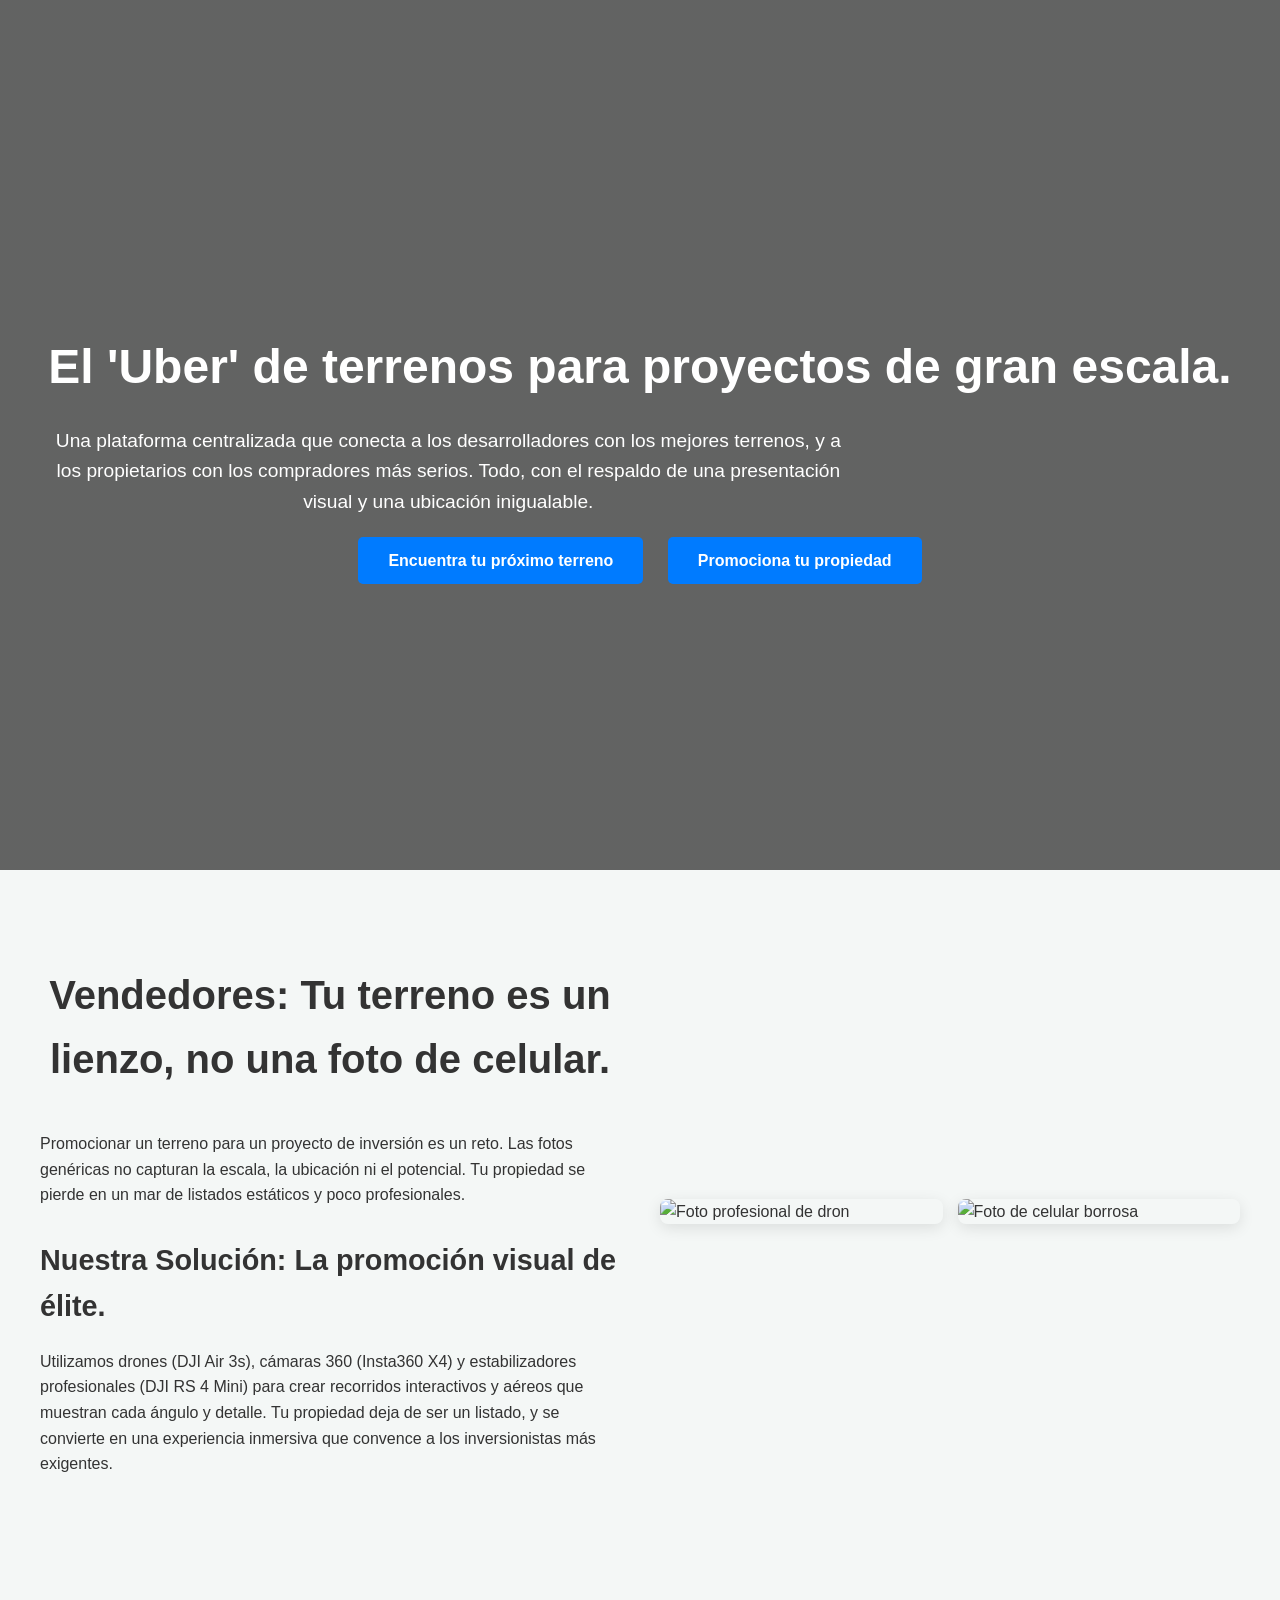
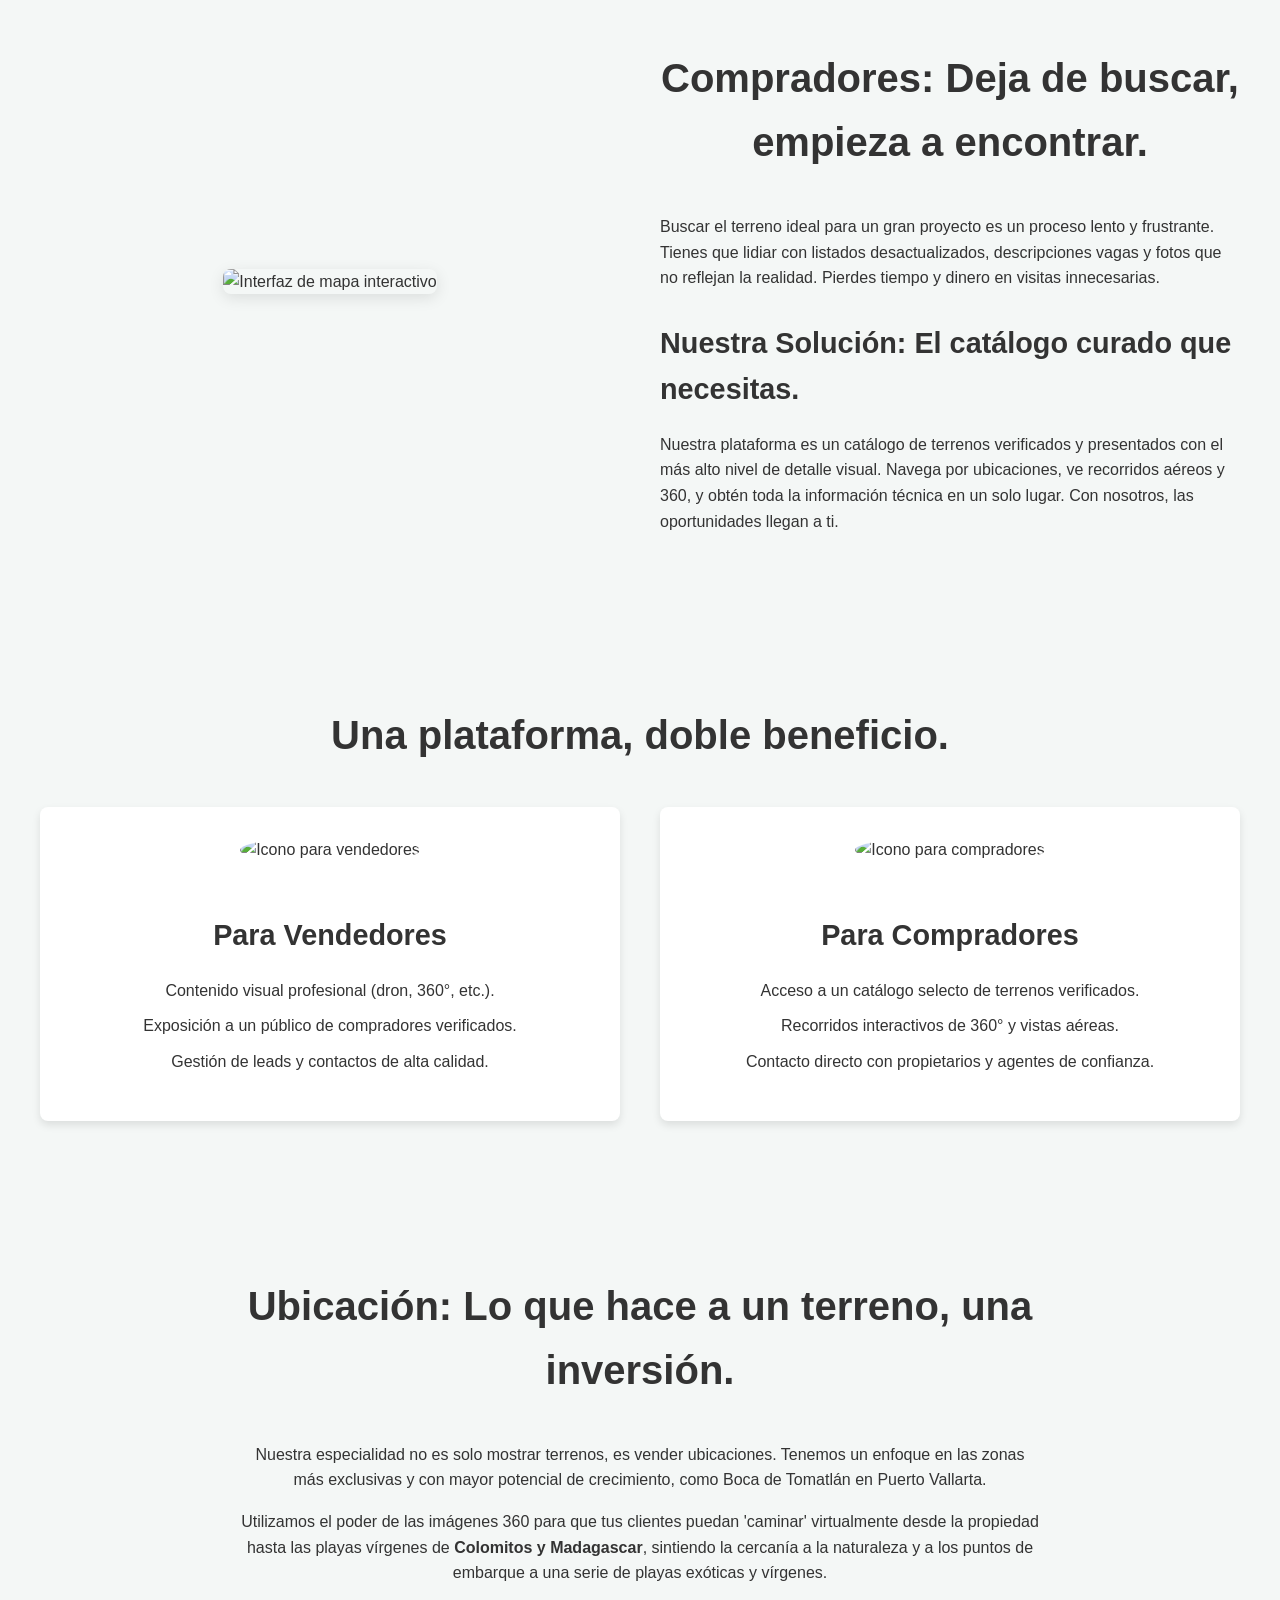
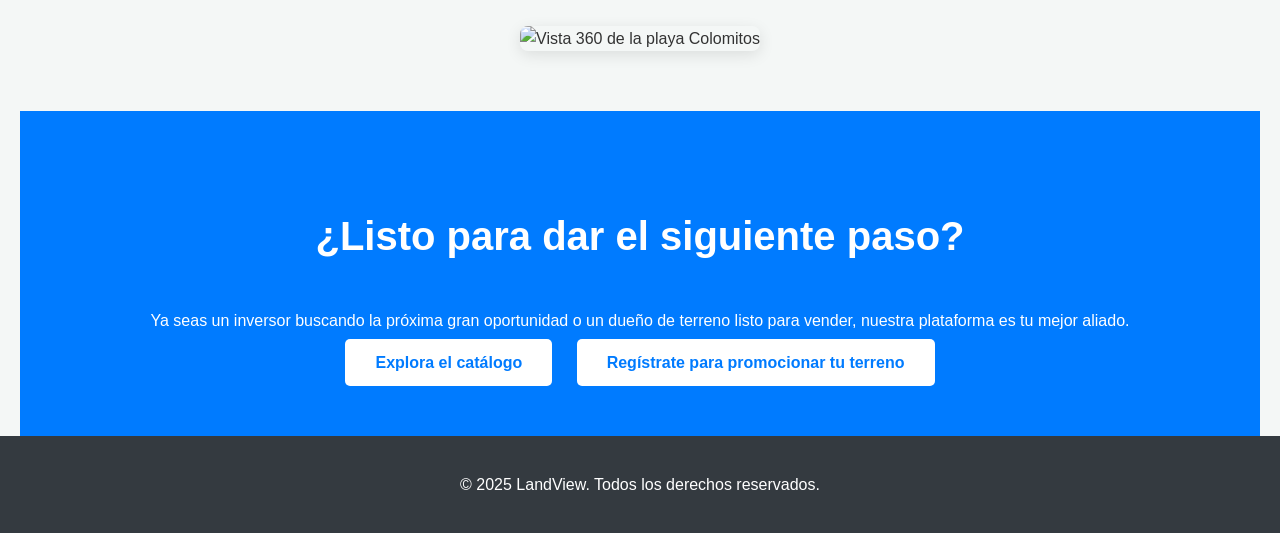
==== index.html @ 1fe2bfa3 "feat: Create initial version of the LandView landing page This commit introduces the first version o" ====
<!DOCTYPE html>
<html lang="es">
<head>
    <meta charset="UTF-8">
    <meta name="viewport" content="width=device-width, initial-scale=1.0">
    <title>LandView - El Uber de terrenos para proyectos de gran escala</title>
    <link rel="stylesheet" href="style.css">
</head>
<body>

    <header class="hero-section">
        <div class="hero-content">
            <h1>El 'Uber' de terrenos para proyectos de gran escala.</h1>
            <p>Una plataforma centralizada que conecta a los desarrolladores con los mejores terrenos, y a los propietarios con los compradores más serios. Todo, con el respaldo de una presentación visual y una ubicación inigualable.</p>
            <a href="#compradores" class="cta-button">Encuentra tu próximo terreno</a>
            <a href="#vendedores" class="cta-button">Promociona tu propiedad</a>
        </div>
        <div class="hero-visual">
        </div>
    </header>

    <main>
        <section id="vendedores" class="problem-solution">
            <div class="text-content">
                <h2>Vendedores: Tu terreno es un lienzo, no una foto de celular.</h2>
                <p>Promocionar un terreno para un proyecto de inversión es un reto. Las fotos genéricas no capturan la escala, la ubicación ni el potencial. Tu propiedad se pierde en un mar de listados estáticos y poco profesionales.</p>
                <h3>Nuestra Solución: La promoción visual de élite.</h3>
                <p>Utilizamos drones (DJI Air 3s), cámaras 360 (Insta360 X4) y estabilizadores profesionales (DJI RS 4 Mini) para crear recorridos interactivos y aéreos que muestran cada ángulo y detalle. Tu propiedad deja de ser un listado, y se convierte en una experiencia inmersiva que convence a los inversionistas más exigentes.</p>
            </div>
            <div class="visual-content comparison-visual">
                <img src="https://picsum.photos/seed/land1/600/400" alt="Foto profesional de dron">
                <img src="https://picsum.photos/seed/land2/600/400?grayscale" alt="Foto de celular borrosa">
            </div>
        </section>

        <section id="compradores" class="problem-solution alt">
            <div class="text-content">
                <h2>Compradores: Deja de buscar, empieza a encontrar.</h2>
                <p>Buscar el terreno ideal para un gran proyecto es un proceso lento y frustrante. Tienes que lidiar con listados desactualizados, descripciones vagas y fotos que no reflejan la realidad. Pierdes tiempo y dinero en visitas innecesarias.</p>
                <h3>Nuestra Solución: El catálogo curado que necesitas.</h3>
                <p>Nuestra plataforma es un catálogo de terrenos verificados y presentados con el más alto nivel de detalle visual. Navega por ubicaciones, ve recorridos aéreos y 360, y obtén toda la información técnica en un solo lugar. Con nosotros, las oportunidades llegan a ti.</p>
            </div>
             <div class="visual-content">
                <img src="https://picsum.photos/seed/map/600/400" alt="Interfaz de mapa interactivo">
            </div>
        </section>

        <section class="benefits">
            <h2>Una plataforma, doble beneficio.</h2>
            <div class="benefits-container">
                <div class="benefit-column">
                    <div class="benefit-icon"><img src="https://picsum.photos/seed/icon1/80/80" alt="Icono para vendedores"></div>
                    <h3>Para Vendedores</h3>
                    <ul>
                        <li>Contenido visual profesional (dron, 360°, etc.).</li>
                        <li>Exposición a un público de compradores verificados.</li>
                        <li>Gestión de leads y contactos de alta calidad.</li>
                    </ul>
                </div>
                <div class="benefit-column">
                    <div class="benefit-icon"><img src="https://picsum.photos/seed/icon2/80/80" alt="Icono para compradores"></div>
                    <h3>Para Compradores</h3>
                    <ul>
                        <li>Acceso a un catálogo selecto de terrenos verificados.</li>
                        <li>Recorridos interactivos de 360° y vistas aéreas.</li>
                        <li>Contacto directo con propietarios y agentes de confianza.</li>
                    </ul>
                </div>
            </div>
        </section>

        <section class="value-added">
             <div class="text-content">
                <h2>Ubicación: Lo que hace a un terreno, una inversión.</h2>
                <p>Nuestra especialidad no es solo mostrar terrenos, es vender ubicaciones. Tenemos un enfoque en las zonas más exclusivas y con mayor potencial de crecimiento, como Boca de Tomatlán en Puerto Vallarta.</p>
                <p>Utilizamos el poder de las imágenes 360 para que tus clientes puedan 'caminar' virtualmente desde la propiedad hasta las playas vírgenes de <strong>Colomitos y Madagascar</strong>, sintiendo la cercanía a la naturaleza y a los puntos de embarque a una serie de playas exóticas y vírgenes.</p>
            </div>
            <div class="visual-content">
                <img src="https://picsum.photos/seed/360view/1200/400" alt="Vista 360 de la playa Colomitos">
            </div>
        </section>

        <section class="cta-final">
            <h2>¿Listo para dar el siguiente paso?</h2>
            <p>Ya seas un inversor buscando la próxima gran oportunidad o un dueño de terreno listo para vender, nuestra plataforma es tu mejor aliado.</p>
            <a href="#compradores" class="cta-button">Explora el catálogo</a>
            <a href="#vendedores" class="cta-button">Regístrate para promocionar tu terreno</a>
        </section>
    </main>

    <footer>
        <p>&copy; 2025 LandView. Todos los derechos reservados.</p>
    </footer>

    <script src="script.js"></script>
</body>
</html>
---- style.css ----
/* General Body Styles */
body {
    font-family: -apple-system, BlinkMacSystemFont, "Segoe UI", Roboto, "Helvetica Neue", Arial, sans-serif;
    line-height: 1.6;
    margin: 0;
    padding: 0;
    background-color: #f4f7f6;
    color: #333;
}

/* Hero Section */
.hero-section {
    background: linear-gradient(rgba(0, 0, 0, 0.6), rgba(0, 0, 0, 0.6)), url('https://picsum.photos/seed/hero/1500/800') no-repeat center center/cover;
    color: #fff;
    padding: 120px 20px;
    text-align: center;
    display: flex;
    flex-direction: column;
    align-items: center;
    justify-content: center;
    min-height: 70vh;
}

.hero-content h1 {
    font-size: 3em;
    margin-bottom: 20px;
}

.hero-content p {
    font-size: 1.2em;
    max-width: 800px;
    margin-bottom: 30px;
}

.cta-button {
    background-color: #007bff;
    color: #fff;
    padding: 15px 30px;
    text-decoration: none;
    border-radius: 5px;
    margin: 0 10px;
    font-weight: bold;
    transition: background-color 0.3s ease;
}

.cta-button:hover {
    background-color: #0056b3;
}

/* Sections General Styling */
main section {
    padding: 60px 20px;
    max-width: 1200px;
    margin: 0 auto;
}

h2 {
    text-align: center;
    font-size: 2.5em;
    margin-bottom: 40px;
}

h3 {
    font-size: 1.8em;
    margin-bottom: 20px;
}

/* Problem-Solution Section */
.problem-solution {
    display: flex;
    gap: 40px;
    align-items: center;
}

.problem-solution .text-content,
.problem-solution .visual-content {
    flex: 1;
}

.problem-solution.alt {
    flex-direction: row-reverse;
}

.visual-content {
    display: flex;
    align-items: center;
    justify-content: center;
    border-radius: 8px;
}

.visual-content img {
    max-width: 100%;
    height: auto;
    border-radius: 8px;
    box-shadow: 0 4px 15px rgba(0,0,0,0.1);
}

.comparison-visual {
    display: flex;
    gap: 15px;
}

.comparison-visual img {
    flex: 1;
    min-width: 0; /* Prevents flex items from overflowing */
}

/* Benefits Section */
.benefits-container {
    display: flex;
    justify-content: space-around;
    gap: 40px;
}

.benefit-column {
    background-color: #fff;
    padding: 30px;
    border-radius: 8px;
    box-shadow: 0 4px 8px rgba(0,0,0,0.1);
    flex: 1;
    text-align: center;
}

.benefit-column ul {
    list-style: none;
    padding: 0;
}

.benefit-column ul li {
    margin-bottom: 10px;
}

.benefit-icon img {
    width: 80px;
    height: 80px;
    border-radius: 50%;
    margin-bottom: 20px;
    object-fit: cover;
}

/* Value Added Section */
.value-added .text-content {
    text-align: center;
    max-width: 800px;
    margin: 0 auto 40px;
}

/* Final CTA Section */
.cta-final {
    background-color: #007bff;
    color: #fff;
    text-align: center;
    padding: 60px 20px;
}

.cta-final h2 {
    color: #fff;
}

.cta-final .cta-button {
    background-color: #fff;
    color: #007bff;
}

.cta-final .cta-button:hover {
    background-color: #e9ecef;
}

/* Footer */
footer {
    text-align: center;
    padding: 20px;
    background-color: #343a40;
    color: #fff;
}
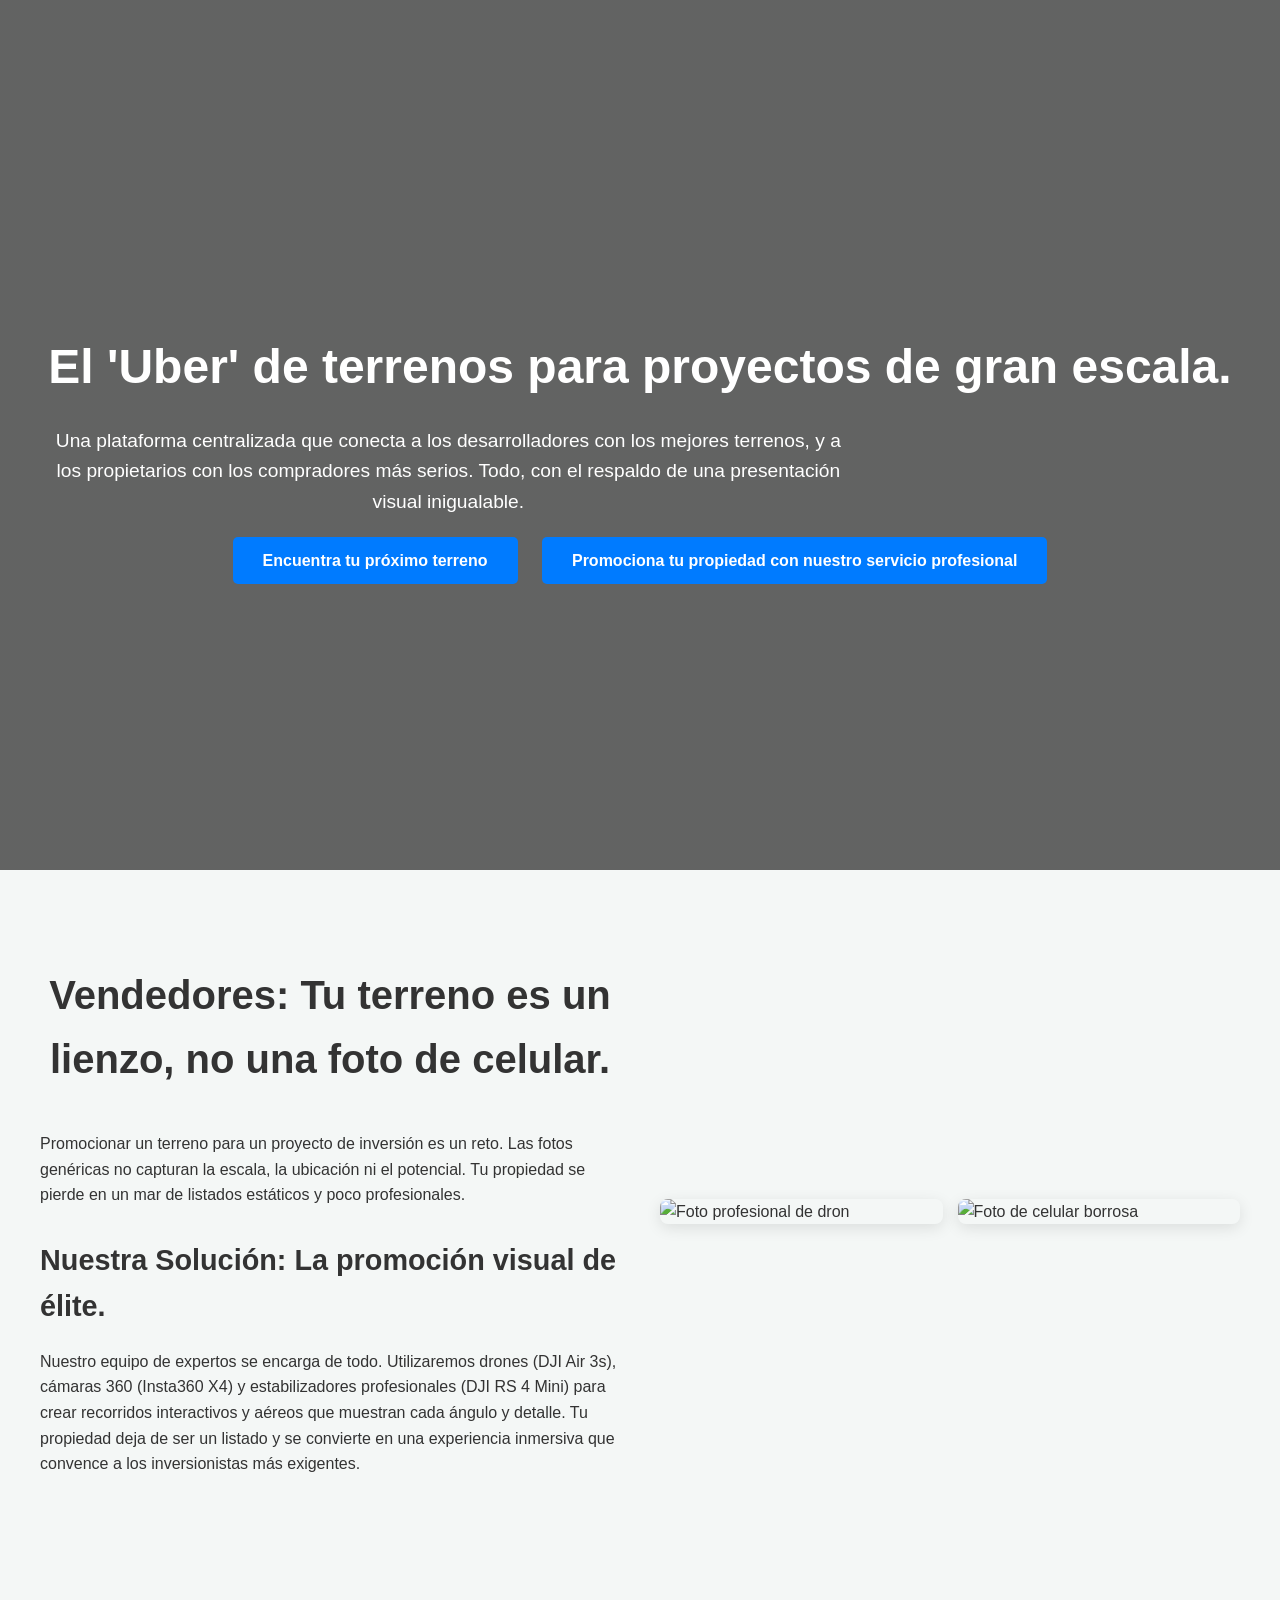
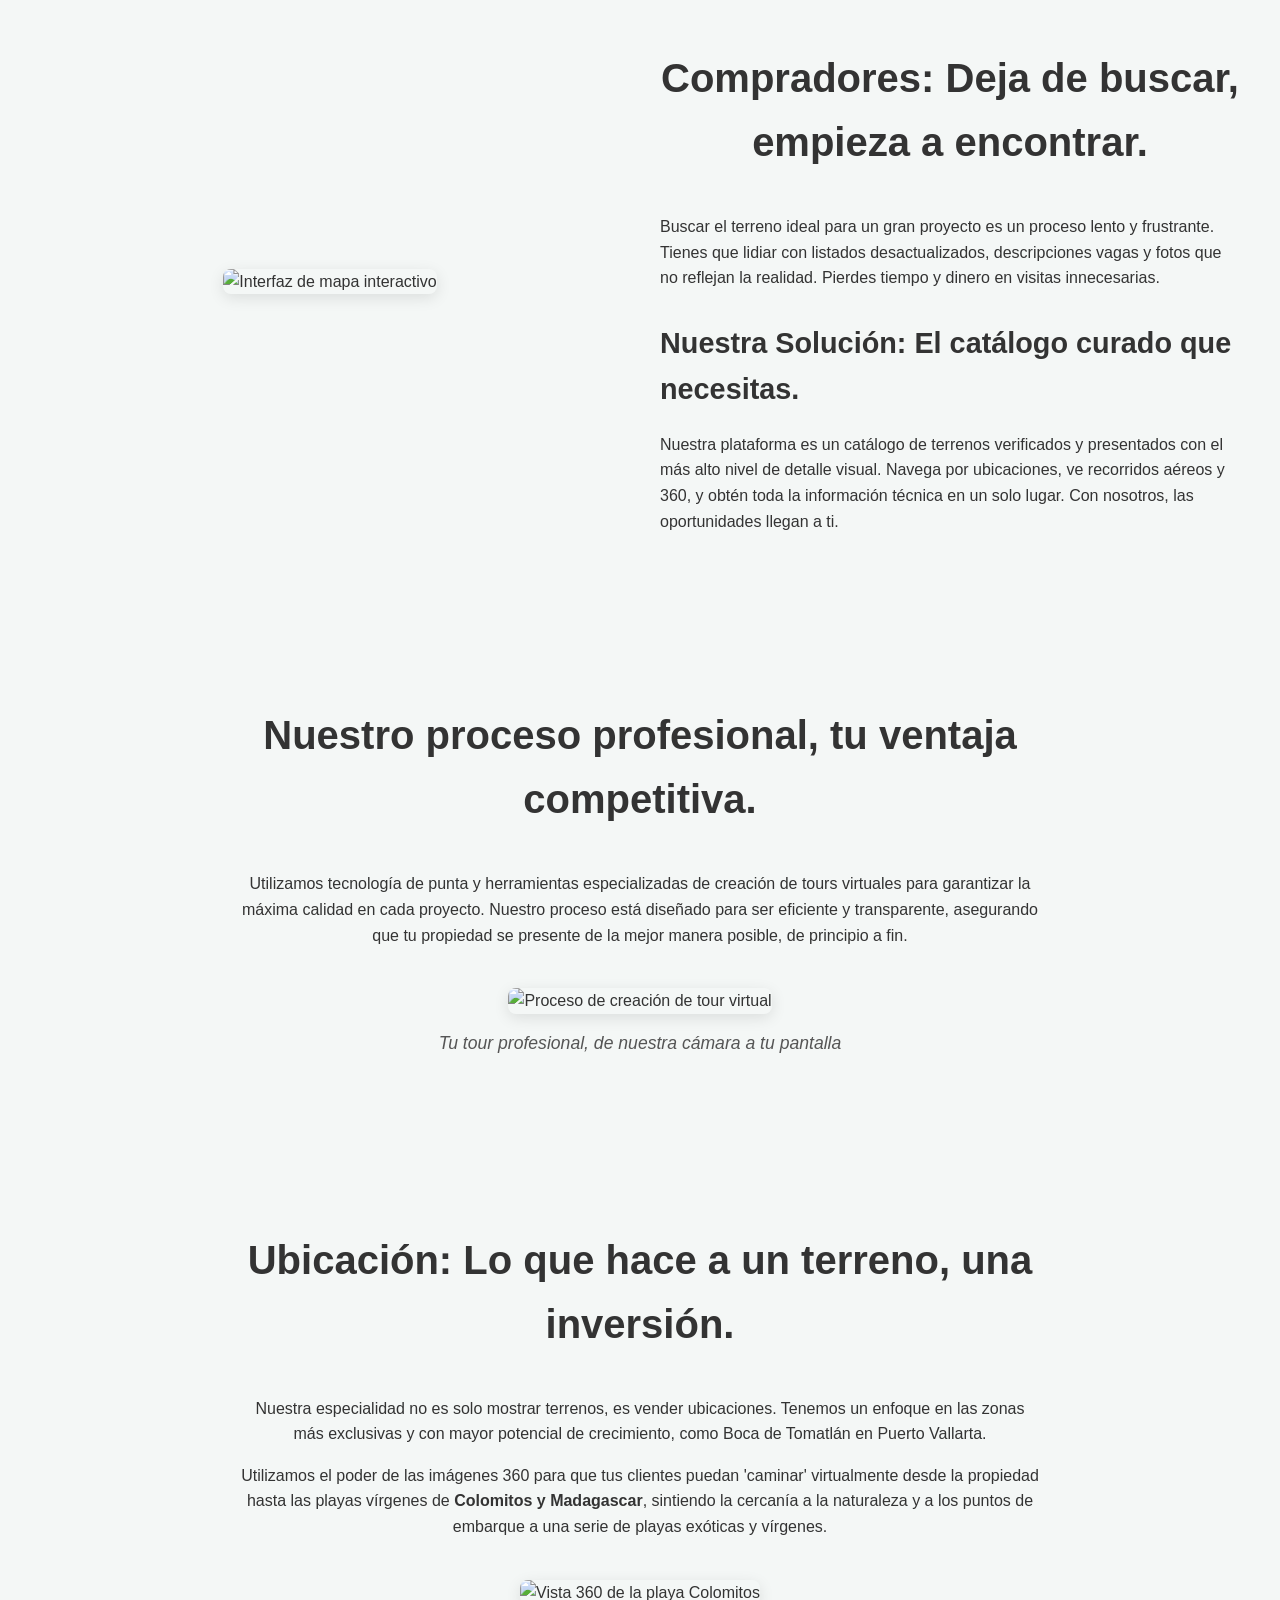
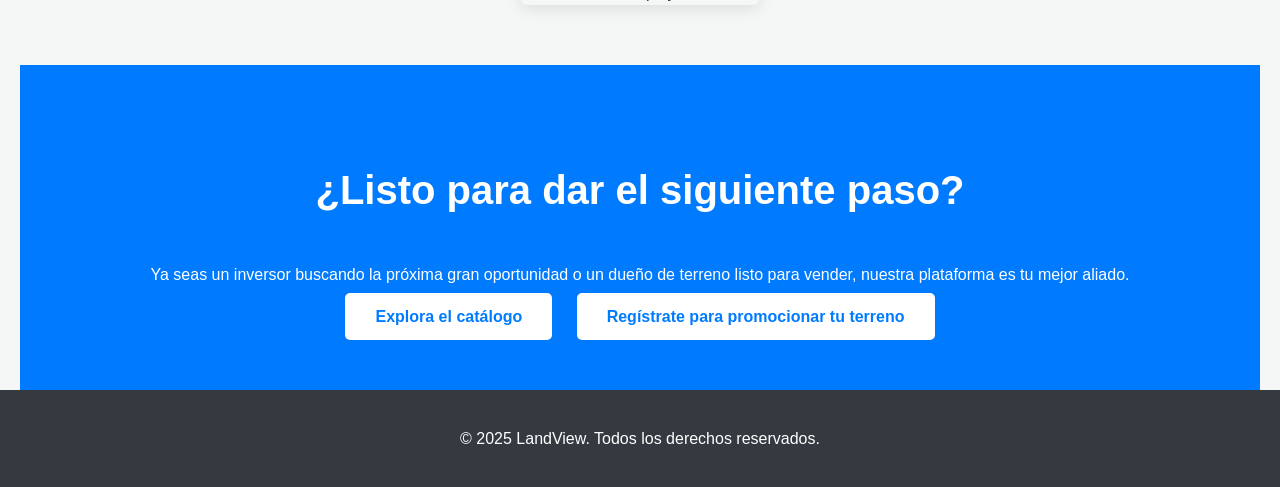
==== commit 6aec98f8: "feat: Update landing page to reflect full-service model This commit refactors the LandView landing p" ====
--- a/index.html
+++ b/index.html
@@ -11,9 +11,9 @@
     <header class="hero-section">
         <div class="hero-content">
             <h1>El 'Uber' de terrenos para proyectos de gran escala.</h1>
-            <p>Una plataforma centralizada que conecta a los desarrolladores con los mejores terrenos, y a los propietarios con los compradores más serios. Todo, con el respaldo de una presentación visual y una ubicación inigualable.</p>
+            <p>Una plataforma centralizada que conecta a los desarrolladores con los mejores terrenos, y a los propietarios con los compradores más serios. Todo, con el respaldo de una presentación visual inigualable.</p>
             <a href="#compradores" class="cta-button">Encuentra tu próximo terreno</a>
-            <a href="#vendedores" class="cta-button">Promociona tu propiedad</a>
+            <a href="#vendedores" class="cta-button">Promociona tu propiedad con nuestro servicio profesional</a>
         </div>
         <div class="hero-visual">
         </div>
@@ -25,7 +25,7 @@
                 <h2>Vendedores: Tu terreno es un lienzo, no una foto de celular.</h2>
                 <p>Promocionar un terreno para un proyecto de inversión es un reto. Las fotos genéricas no capturan la escala, la ubicación ni el potencial. Tu propiedad se pierde en un mar de listados estáticos y poco profesionales.</p>
                 <h3>Nuestra Solución: La promoción visual de élite.</h3>
-                <p>Utilizamos drones (DJI Air 3s), cámaras 360 (Insta360 X4) y estabilizadores profesionales (DJI RS 4 Mini) para crear recorridos interactivos y aéreos que muestran cada ángulo y detalle. Tu propiedad deja de ser un listado, y se convierte en una experiencia inmersiva que convence a los inversionistas más exigentes.</p>
+                <p>Nuestro equipo de expertos se encarga de todo. Utilizaremos drones (DJI Air 3s), cámaras 360 (Insta360 X4) y estabilizadores profesionales (DJI RS 4 Mini) para crear recorridos interactivos y aéreos que muestran cada ángulo y detalle. Tu propiedad deja de ser un listado y se convierte en una experiencia inmersiva que convence a los inversionistas más exigentes.</p>
             </div>
             <div class="visual-content comparison-visual">
                 <img src="https://picsum.photos/seed/land1/600/400" alt="Foto profesional de dron">
@@ -45,27 +45,14 @@
             </div>
         </section>
 
-        <section class="benefits">
-            <h2>Una plataforma, doble beneficio.</h2>
-            <div class="benefits-container">
-                <div class="benefit-column">
-                    <div class="benefit-icon"><img src="https://picsum.photos/seed/icon1/80/80" alt="Icono para vendedores"></div>
-                    <h3>Para Vendedores</h3>
-                    <ul>
-                        <li>Contenido visual profesional (dron, 360°, etc.).</li>
-                        <li>Exposición a un público de compradores verificados.</li>
-                        <li>Gestión de leads y contactos de alta calidad.</li>
-                    </ul>
-                </div>
-                <div class="benefit-column">
-                    <div class="benefit-icon"><img src="https://picsum.photos/seed/icon2/80/80" alt="Icono para compradores"></div>
-                    <h3>Para Compradores</h3>
-                    <ul>
-                        <li>Acceso a un catálogo selecto de terrenos verificados.</li>
-                        <li>Recorridos interactivos de 360° y vistas aéreas.</li>
-                        <li>Contacto directo con propietarios y agentes de confianza.</li>
-                    </ul>
-                </div>
+        <section class="competitive-advantage">
+            <div class="text-content">
+                <h2>Nuestro proceso profesional, tu ventaja competitiva.</h2>
+                <p>Utilizamos tecnología de punta y herramientas especializadas de creación de tours virtuales para garantizar la máxima calidad en cada proyecto. Nuestro proceso está diseñado para ser eficiente y transparente, asegurando que tu propiedad se presente de la mejor manera posible, de principio a fin.</p>
+            </div>
+            <div class="visual-content">
+                <img src="https://picsum.photos/seed/process/1200/400" alt="Proceso de creación de tour virtual">
+                <p class="visual-caption">Tu tour profesional, de nuestra cámara a tu pantalla</p>
             </div>
         </section>
 
--- a/style.css
+++ b/style.css
@@ -145,6 +145,25 @@
     margin: 0 auto 40px;
 }
 
+/* Competitive Advantage Section */
+.competitive-advantage .text-content {
+    text-align: center;
+    max-width: 800px;
+    margin: 0 auto 40px;
+}
+
+.competitive-advantage .visual-content {
+    flex-direction: column;
+}
+
+.visual-caption {
+    margin-top: 15px;
+    font-style: italic;
+    color: #555;
+    text-align: center;
+    font-size: 1.1em;
+}
+
 /* Final CTA Section */
 .cta-final {
     background-color: #007bff;
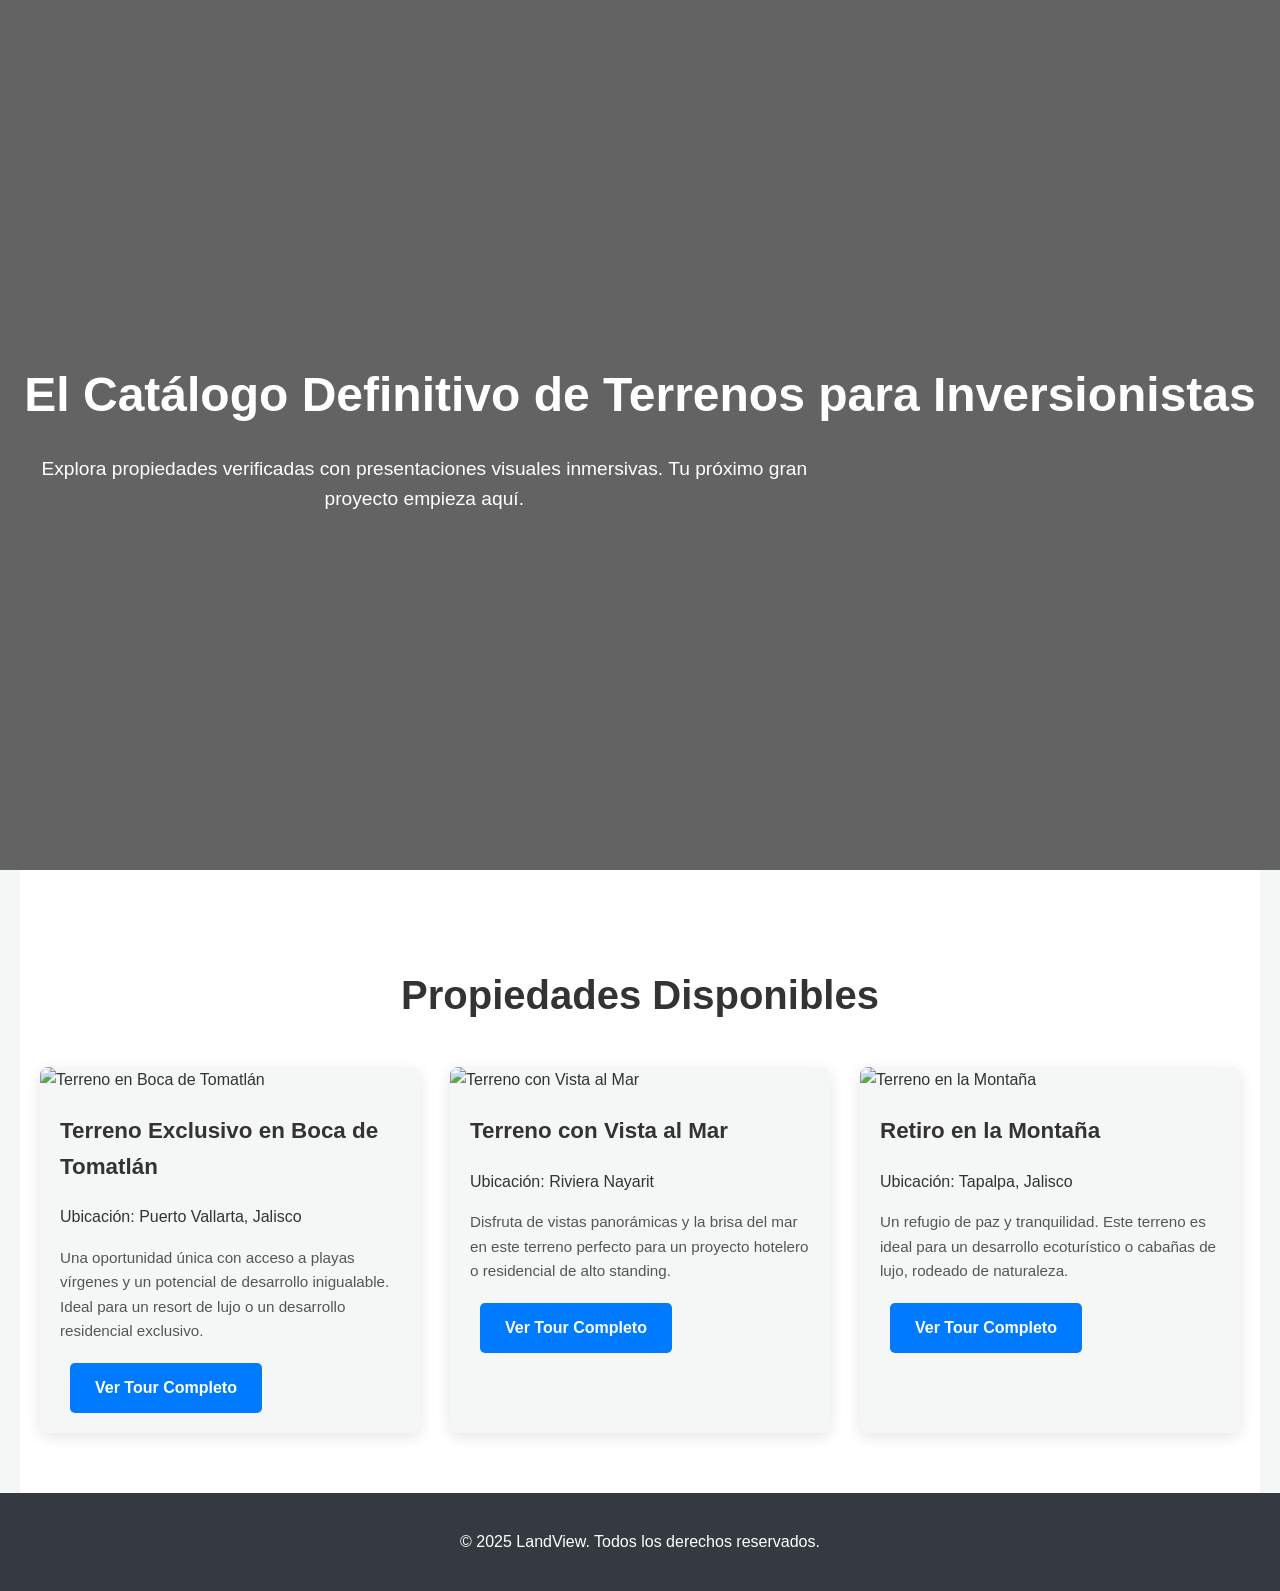
==== commit 3e5de2af: "feat: Implement LandView platform with 360 tour viewer This commit introduces a two-page structure f" ====
--- a/index.html
+++ b/index.html
@@ -3,75 +3,53 @@
 <head>
     <meta charset="UTF-8">
     <meta name="viewport" content="width=device-width, initial-scale=1.0">
-    <title>LandView - El Uber de terrenos para proyectos de gran escala</title>
+    <title>LandView - Catálogo de Terrenos</title>
     <link rel="stylesheet" href="style.css">
 </head>
 <body>
 
     <header class="hero-section">
         <div class="hero-content">
-            <h1>El 'Uber' de terrenos para proyectos de gran escala.</h1>
-            <p>Una plataforma centralizada que conecta a los desarrolladores con los mejores terrenos, y a los propietarios con los compradores más serios. Todo, con el respaldo de una presentación visual inigualable.</p>
-            <a href="#compradores" class="cta-button">Encuentra tu próximo terreno</a>
-            <a href="#vendedores" class="cta-button">Promociona tu propiedad con nuestro servicio profesional</a>
-        </div>
-        <div class="hero-visual">
+            <h1>El Catálogo Definitivo de Terrenos para Inversionistas</h1>
+            <p>Explora propiedades verificadas con presentaciones visuales inmersivas. Tu próximo gran proyecto empieza aquí.</p>
         </div>
     </header>
 
     <main>
-        <section id="vendedores" class="problem-solution">
-            <div class="text-content">
-                <h2>Vendedores: Tu terreno es un lienzo, no una foto de celular.</h2>
-                <p>Promocionar un terreno para un proyecto de inversión es un reto. Las fotos genéricas no capturan la escala, la ubicación ni el potencial. Tu propiedad se pierde en un mar de listados estáticos y poco profesionales.</p>
-                <h3>Nuestra Solución: La promoción visual de élite.</h3>
-                <p>Nuestro equipo de expertos se encarga de todo. Utilizaremos drones (DJI Air 3s), cámaras 360 (Insta360 X4) y estabilizadores profesionales (DJI RS 4 Mini) para crear recorridos interactivos y aéreos que muestran cada ángulo y detalle. Tu propiedad deja de ser un listado y se convierte en una experiencia inmersiva que convence a los inversionistas más exigentes.</p>
+        <section id="listings" class="listings-section">
+            <h2>Propiedades Disponibles</h2>
+            <div class="listings-container">
+                <!-- Property Card 1 -->
+                <div class="property-card">
+                    <img src="https://picsum.photos/seed/terrain1/400/250" alt="Terreno en Boca de Tomatlán" class="property-image">
+                    <div class="property-info">
+                        <h3>Terreno Exclusivo en Boca de Tomatlán</h3>
+                        <p>Ubicación: Puerto Vallarta, Jalisco</p>
+                        <p class="description">Una oportunidad única con acceso a playas vírgenes y un potencial de desarrollo inigualable. Ideal para un resort de lujo o un desarrollo residencial exclusivo.</p>
+                        <a href="terrain-detail.html" class="cta-button">Ver Tour Completo</a>
+                    </div>
+                </div>
+                <!-- Property Card 2 -->
+                <div class="property-card">
+                    <img src="https://picsum.photos/seed/terrain2/400/250" alt="Terreno con Vista al Mar" class="property-image">
+                    <div class="property-info">
+                        <h3>Terreno con Vista al Mar</h3>
+                        <p>Ubicación: Riviera Nayarit</p>
+                        <p class="description">Disfruta de vistas panorámicas y la brisa del mar en este terreno perfecto para un proyecto hotelero o residencial de alto standing.</p>
+                        <a href="terrain-detail.html" class="cta-button">Ver Tour Completo</a>
+                    </div>
+                </div>
+                <!-- Property Card 3 -->
+                <div class="property-card">
+                    <img src="https://picsum.photos/seed/terrain3/400/250" alt="Terreno en la Montaña" class="property-image">
+                    <div class="property-info">
+                        <h3>Retiro en la Montaña</h3>
+                        <p>Ubicación: Tapalpa, Jalisco</p>
+                        <p class="description">Un refugio de paz y tranquilidad. Este terreno es ideal para un desarrollo ecoturístico o cabañas de lujo, rodeado de naturaleza.</p>
+                        <a href="terrain-detail.html" class="cta-button">Ver Tour Completo</a>
+                    </div>
+                </div>
             </div>
-            <div class="visual-content comparison-visual">
-                <img src="https://picsum.photos/seed/land1/600/400" alt="Foto profesional de dron">
-                <img src="https://picsum.photos/seed/land2/600/400?grayscale" alt="Foto de celular borrosa">
-            </div>
-        </section>
-
-        <section id="compradores" class="problem-solution alt">
-            <div class="text-content">
-                <h2>Compradores: Deja de buscar, empieza a encontrar.</h2>
-                <p>Buscar el terreno ideal para un gran proyecto es un proceso lento y frustrante. Tienes que lidiar con listados desactualizados, descripciones vagas y fotos que no reflejan la realidad. Pierdes tiempo y dinero en visitas innecesarias.</p>
-                <h3>Nuestra Solución: El catálogo curado que necesitas.</h3>
-                <p>Nuestra plataforma es un catálogo de terrenos verificados y presentados con el más alto nivel de detalle visual. Navega por ubicaciones, ve recorridos aéreos y 360, y obtén toda la información técnica en un solo lugar. Con nosotros, las oportunidades llegan a ti.</p>
-            </div>
-             <div class="visual-content">
-                <img src="https://picsum.photos/seed/map/600/400" alt="Interfaz de mapa interactivo">
-            </div>
-        </section>
-
-        <section class="competitive-advantage">
-            <div class="text-content">
-                <h2>Nuestro proceso profesional, tu ventaja competitiva.</h2>
-                <p>Utilizamos tecnología de punta y herramientas especializadas de creación de tours virtuales para garantizar la máxima calidad en cada proyecto. Nuestro proceso está diseñado para ser eficiente y transparente, asegurando que tu propiedad se presente de la mejor manera posible, de principio a fin.</p>
-            </div>
-            <div class="visual-content">
-                <img src="https://picsum.photos/seed/process/1200/400" alt="Proceso de creación de tour virtual">
-                <p class="visual-caption">Tu tour profesional, de nuestra cámara a tu pantalla</p>
-            </div>
-        </section>
-
-        <section class="value-added">
-             <div class="text-content">
-                <h2>Ubicación: Lo que hace a un terreno, una inversión.</h2>
-                <p>Nuestra especialidad no es solo mostrar terrenos, es vender ubicaciones. Tenemos un enfoque en las zonas más exclusivas y con mayor potencial de crecimiento, como Boca de Tomatlán en Puerto Vallarta.</p>
-                <p>Utilizamos el poder de las imágenes 360 para que tus clientes puedan 'caminar' virtualmente desde la propiedad hasta las playas vírgenes de <strong>Colomitos y Madagascar</strong>, sintiendo la cercanía a la naturaleza y a los puntos de embarque a una serie de playas exóticas y vírgenes.</p>
-            </div>
-            <div class="visual-content">
-                <img src="https://picsum.photos/seed/360view/1200/400" alt="Vista 360 de la playa Colomitos">
-            </div>
-        </section>
-
-        <section class="cta-final">
-            <h2>¿Listo para dar el siguiente paso?</h2>
-            <p>Ya seas un inversor buscando la próxima gran oportunidad o un dueño de terreno listo para vender, nuestra plataforma es tu mejor aliado.</p>
-            <a href="#compradores" class="cta-button">Explora el catálogo</a>
-            <a href="#vendedores" class="cta-button">Regístrate para promocionar tu terreno</a>
         </section>
     </main>
 
--- a/style.css
+++ b/style.css
@@ -191,4 +191,122 @@
     padding: 20px;
     background-color: #343a40;
     color: #fff;
+}
+
+/* Listings Page */
+.listings-section {
+    background-color: #fff;
+}
+
+.listings-container {
+    display: grid;
+    grid-template-columns: repeat(auto-fill, minmax(300px, 1fr));
+    gap: 30px;
+}
+
+.property-card {
+    background-color: #f4f7f6;
+    border-radius: 8px;
+    overflow: hidden;
+    box-shadow: 0 4px 15px rgba(0,0,0,0.1);
+    transition: transform 0.3s ease, box-shadow 0.3s ease;
+}
+
+.property-card:hover {
+    transform: translateY(-5px);
+    box-shadow: 0 8px 25px rgba(0,0,0,0.15);
+}
+
+.property-image {
+    width: 100%;
+    height: 200px;
+    object-fit: cover;
+}
+
+.property-info {
+    padding: 20px;
+}
+
+.property-info h3 {
+    font-size: 1.4em;
+    margin-top: 0;
+}
+
+.property-info .description {
+    font-size: 0.95em;
+    color: #555;
+    margin-bottom: 20px;
+}
+
+.property-info .cta-button {
+    display: inline-block;
+    width: auto;
+    padding: 12px 25px;
+    text-align: center;
+}
+
+
+/* Terrain Detail Page */
+.page-header {
+    background-color: #fff;
+    padding: 20px;
+    text-align: center;
+    border-bottom: 1px solid #ddd;
+}
+
+.page-header h1 {
+    margin: 0;
+    font-size: 2.2em;
+}
+
+.back-link {
+    display: block;
+    margin-bottom: 15px;
+    color: #007bff;
+    text-decoration: none;
+    font-weight: bold;
+}
+
+#viewer-section {
+    padding: 0; /* Full width viewer */
+}
+
+#panorama {
+    width: 100%;
+    height: 75vh;
+}
+
+#details-section {
+    background-color: #fff;
+    padding: 40px 20px;
+}
+
+.details-content {
+    display: flex;
+    gap: 40px;
+    max-width: 1200px;
+    margin: 0 auto;
+}
+
+.description, .contact-form {
+    flex: 1;
+}
+
+.contact-form form {
+    display: flex;
+    flex-direction: column;
+    gap: 15px;
+}
+
+.contact-form input,
+.contact-form textarea {
+    width: 100%;
+    padding: 12px;
+    border: 1px solid #ccc;
+    border-radius: 5px;
+    font-size: 1em;
+}
+
+.contact-form .cta-button {
+    align-self: flex-start;
 }
